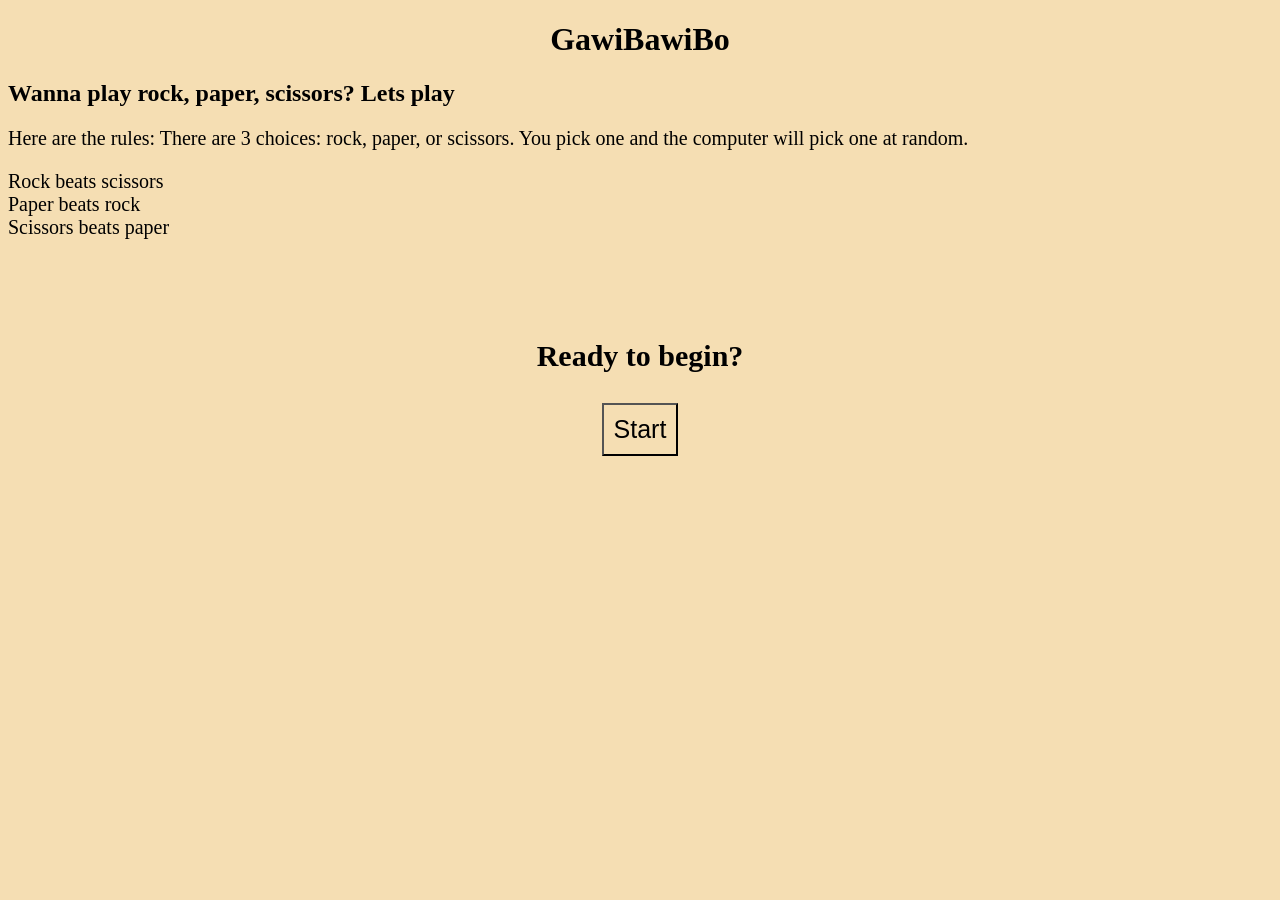
==== webpage.html @ f0f82da5 "display fixes" ====
<!DOCTYPE html>
<html>
    <head>
        <title>
            Korean Rock Paper Scissors
        </title>
        <link rel="stylesheet" href="webpage.css">
    </head>
    
    <body>
        <div id = "startScreen">
                
            <h1>
                GawiBawiBo
            </h1>
            <h2>
                Wanna play rock, paper, scissors? Lets play
            </h2>
            <p>
                Here are the rules: 
                There are 3 choices: rock, paper, or scissors. You pick one and the computer will pick one at random.
            </p>
            <p>
                Rock beats scissors<br>
                Paper beats rock<br>
                Scissors beats paper<br>
            </p>
            <h3>
                Ready to begin?
            </h3>
            <button id="startButton">
                Start
            </button>
        </div>

        <div id = "gameScreen">
            <button id="backButton">
                Back
            </button>
            <div id = "result"></div>

            <div id = "options">
                <button id="rockButton" class = "option">
                    Rock
                </button>
    
                <button id="paperButton" class = "option">
                    Paper
                </button>
    
                <button id="scissorsButton" class = "option">
                    Scissors
                </button>
            </div>

            <div id = "scoreboard">
                
            </div>
        </div>  
        <script src="webpage.js"></script>
    </body>
</html>
---- webpage.css ----
/* title */
h1
{
    text-align: center;
    color: black;
    
}

/* ready to begin ? */
h3
{
    text-align: center;
    margin-top: 100px;
    font-size: 30px;
}

/* rules */
p
{
    font-size: 20px;
}

#startButton
{
    display: block;
    cursor: pointer;
    padding: 10px;
    margin: auto;
    background-color: wheat;
    font-size: 25px;
}

#startButton:hover
{
    background-color: aquamarine
}

#backButton
{
    display: block;
    cursor: pointer;
    padding: 10px;
    background-color: wheat;
    font-size: 15px;
    position: absolute;
    top: 10px;
    right: 10px;
}

#backButton:hover
{
    background-color: aquamarine
}

#options
{
    display: flex;
    gap: 20px;
}

.option
{
    display: flex;
    gap: 20px;
    background-color: wheat;
    cursor: pointer;
    font-size: 25px;
}

.option:hover
{
    background-color: aquamarine;
}


body
{
    background-color: wheat;
}

#gameScreen
{
    display: none;
    justify-content: center;
    align-items: center;
    position: relative;
    height: 100vh;
}

#result
{
    position: absolute;
    top: 50px;
    text-align:center;
    font-size: 50px;
}
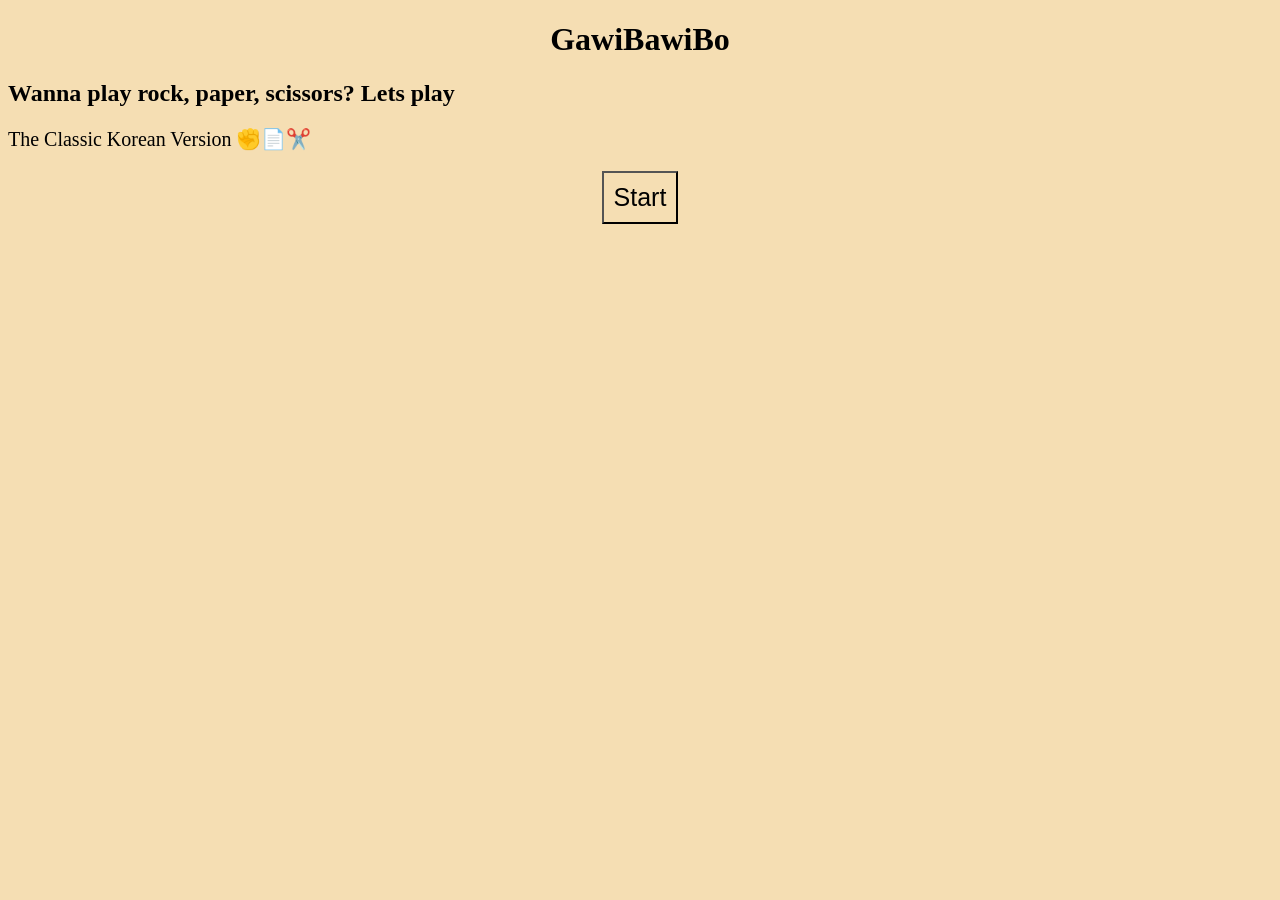
==== commit b1b6f614: "reorganization plus menu begin" ====
--- a/webpage.html
+++ b/webpage.html
@@ -1,62 +1,51 @@
 <!DOCTYPE html>
 <html>
-    <head>
-        <title>
-            Korean Rock Paper Scissors
-        </title>
-        <link rel="stylesheet" href="webpage.css">
-    </head>
-    
-    <body>
-        <div id = "startScreen">
-                
-            <h1>
-                GawiBawiBo
-            </h1>
-            <h2>
-                Wanna play rock, paper, scissors? Lets play
-            </h2>
-            <p>
-                Here are the rules: 
-                There are 3 choices: rock, paper, or scissors. You pick one and the computer will pick one at random.
-            </p>
-            <p>
-                Rock beats scissors<br>
-                Paper beats rock<br>
-                Scissors beats paper<br>
-            </p>
-            <h3>
-                Ready to begin?
-            </h3>
-            <button id="startButton">
-                Start
-            </button>
-        </div>
+<head>
+    <title>Korean Rock Paper Scissors</title>
+    <link rel="stylesheet" href="webpage.css">
+</head>
 
-        <div id = "gameScreen">
-            <button id="backButton">
-                Back
-            </button>
-            <div id = "result"></div>
+<body>
 
-            <div id = "options">
-                <button id="rockButton" class = "option">
-                    Rock
-                </button>
-    
-                <button id="paperButton" class = "option">
-                    Paper
-                </button>
-    
-                <button id="scissorsButton" class = "option">
-                    Scissors
-                </button>
-            </div>
+<div id="startScreen">
+    <div class="menuCard">
+    </div>
+    <h1>GawiBawiBo</h1>
 
-            <div id = "scoreboard">
-                
-            </div>
-        </div>  
-        <script src="webpage.js"></script>
-    </body>
+    <h2>Wanna play rock, paper, scissors? Lets play</h2>
+
+    <p class="subtitle"> The Classic Korean Version ✊📄✂️ </p>
+
+    <button id="startButton">Start</button>
+    </div>
+</div>
+
+
+<div id="gameScreen">
+
+    <button id="backButton">Back</button>
+
+    <div id="result"></div>
+
+    <div id="scoreboard">
+        You: 0 | Computer: 0
+    </div>
+
+    <div id="options">
+        <button id="rockButton" class="option">Rock</button>
+        <button id="paperButton" class="option">Paper</button>
+        <button id="scissorsButton" class="option">Scissors</button>
+    </div>
+
+</div>
+
+
+<div id="winScreen">
+    <h1 id="winnerText"></h1>
+    <button id="restartButton">Play Again</button>
+</div>
+
+<script src="webpage.js"></script>
+
+</body>
 </html>
--- a/webpage.css
+++ b/webpage.css
@@ -1,12 +1,18 @@
-/* title */
+/* BODY */
+
+body
+{
+    background-color: wheat;
+}
+
+/* TYPOGRAPHY */
+
 h1
 {
     text-align: center;
     color: black;
-    
 }
 
-/* ready to begin ? */
 h3
 {
     text-align: center;
@@ -14,69 +20,12 @@
     font-size: 30px;
 }
 
-/* rules */
 p
 {
     font-size: 20px;
 }
 
-#startButton
-{
-    display: block;
-    cursor: pointer;
-    padding: 10px;
-    margin: auto;
-    background-color: wheat;
-    font-size: 25px;
-}
-
-#startButton:hover
-{
-    background-color: aquamarine
-}
-
-#backButton
-{
-    display: block;
-    cursor: pointer;
-    padding: 10px;
-    background-color: wheat;
-    font-size: 15px;
-    position: absolute;
-    top: 10px;
-    right: 10px;
-}
-
-#backButton:hover
-{
-    background-color: aquamarine
-}
-
-#options
-{
-    display: flex;
-    gap: 20px;
-}
-
-.option
-{
-    display: flex;
-    gap: 20px;
-    background-color: wheat;
-    cursor: pointer;
-    font-size: 25px;
-}
-
-.option:hover
-{
-    background-color: aquamarine;
-}
-
-
-body
-{
-    background-color: wheat;
-}
+/* SCREENS */
 
 #gameScreen
 {
@@ -87,10 +36,102 @@
     height: 100vh;
 }
 
+#winScreen
+{
+    display: none;
+    text-align: center;
+    margin-top: 200px;
+}
+
+/* GAME UI */
+
 #result
 {
     position: absolute;
     top: 50px;
-    text-align:center;
+    text-align: center;
     font-size: 50px;
+}
+
+#scoreboard
+{
+    position: absolute;
+    top: 120px;
+    font-size: 35px;
+}
+
+/* BUTTONS (default) */
+
+button
+{
+    cursor: pointer;
+    background-color: wheat;
+}
+
+/* START BUTTON */
+
+#startButton
+{
+    display: block;
+    padding: 10px;
+    margin: auto;
+    font-size: 25px;
+}
+
+#startButton:hover
+{
+    background-color: aquamarine;
+}
+
+/* BACK BUTTON */
+
+#backButton
+{
+    display: block;
+    padding: 10px;
+    font-size: 15px;
+    position: absolute;
+    top: 10px;
+    right: 10px;
+}
+
+#backButton:hover
+{
+    background-color: aquamarine;
+}
+
+/* GAME OPTIONS */
+
+#options
+{
+    display: flex;
+    gap: 20px;
+}
+
+.option
+{
+    font-size: 25px;
+}
+
+.option:hover
+{
+    background-color: aquamarine;
+}
+
+/* WIN SCREEN */
+
+#winnerText
+{
+    font-size: 50px;
+}
+
+#restartButton
+{
+    padding: 15px;
+    font-size: 25px;
+}
+
+#restartButton:hover
+{
+    background-color: aquamarine;
 }
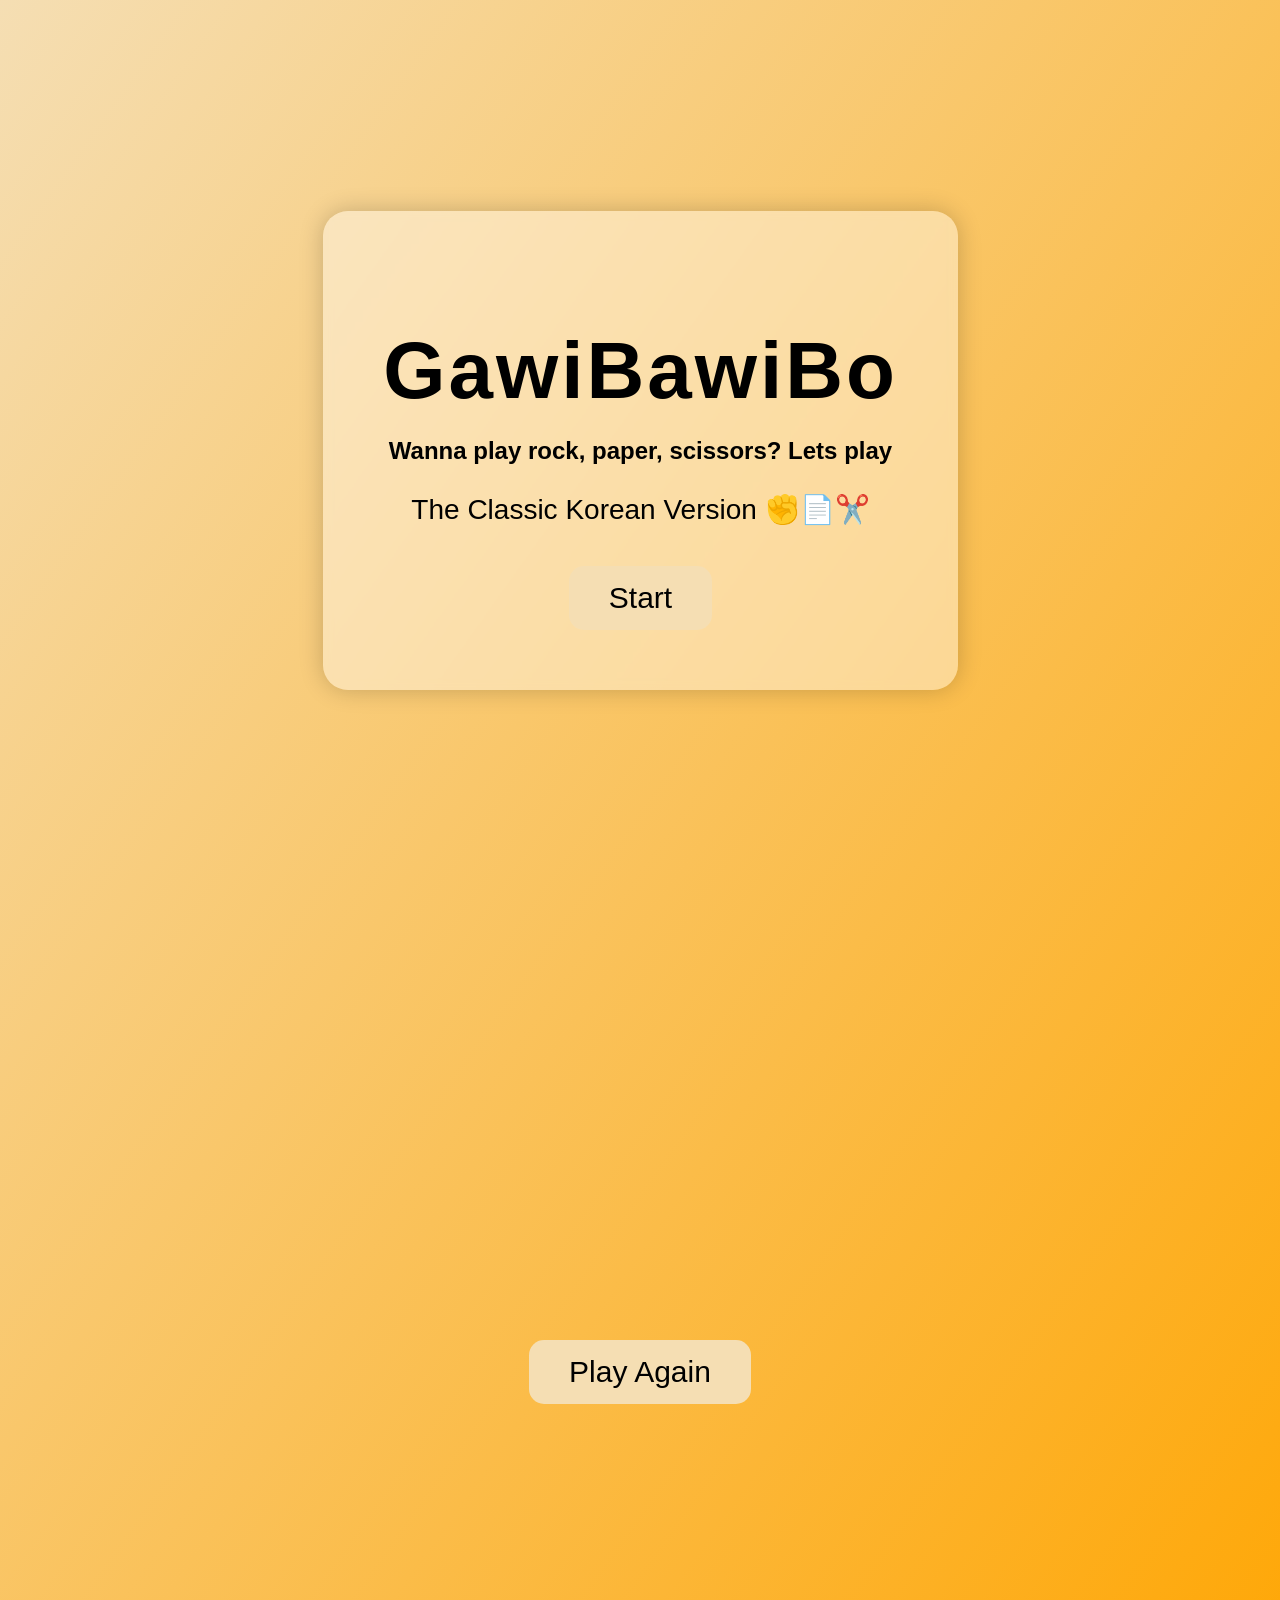
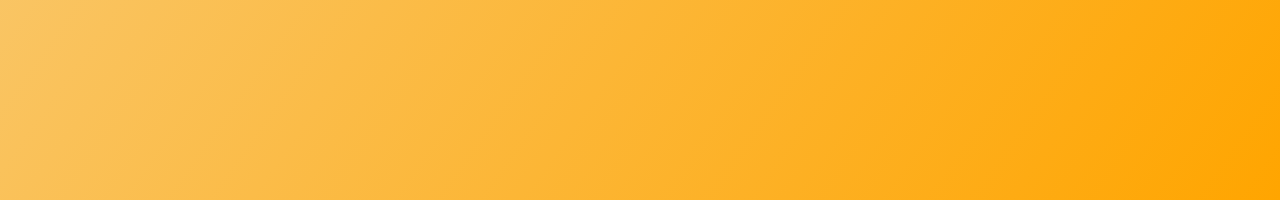
==== commit c99d5e6b: "titles into menu card + screen adjusting" ====
--- a/webpage.html
+++ b/webpage.html
@@ -9,14 +9,13 @@
 
 <div id="startScreen">
     <div class="menuCard">
-    </div>
-    <h1>GawiBawiBo</h1>
+        <h1>GawiBawiBo</h1>
 
-    <h2>Wanna play rock, paper, scissors? Lets play</h2>
+        <h2>Wanna play rock, paper, scissors? Lets play</h2>
 
-    <p class="subtitle"> The Classic Korean Version ✊📄✂️ </p>
+        <p class="subtitle"> The Classic Korean Version ✊📄✂️ </p>
 
-    <button id="startButton">Start</button>
+        <button id="startButton">Start</button>
     </div>
 </div>
 
--- a/webpage.css
+++ b/webpage.css
@@ -2,15 +2,18 @@
 
 body
 {
-    background-color: wheat;
+    background: linear-gradient(to bottom right, wheat, orange);
+    margin: 0;
+    font-family: arial, sans-serif;
 }
 
 /* TYPOGRAPHY */
 
 h1
 {
-    text-align: center;
-    color: black;
+    font-size: 80px;
+    margin-bottom: 10px;
+    letter-spacing: 3px;
 }
 
 h3
@@ -25,39 +28,72 @@
     font-size: 20px;
 }
 
+.subtitle
+{
+    font-size: 28px;
+    margin-bottom: 40px;
+}
+
 /* SCREENS */
+#startScreen, 
+#gameScreen,
+#winScreen
+{
+    height: 100vh;
+    width: 100%
+}
 
-#gameScreen
+#startScreen
+{
+    display: flex;
+    justify-content: center;
+    align-items: center;
+}
+
+#gameScreen 
 {
     display: none;
+    flex-direction: column;
     justify-content: center;
     align-items: center;
-    position: relative;
+
     height: 100vh;
+    width: 100%;
+
+    text-align: center;
 }
-
 #winScreen
 {
     display: none;
+    display: flex;
+    flex-direction: column;
+    justify-content: center;
+    align-items: center;
+}
+
+/* GAME MENU */
+.menuCard
+{
+    background-color: rgba(255, 255, 255, 0.4);
+    padding: 60px;
+    border-radius: 25px;
     text-align: center;
-    margin-top: 200px;
+    box-shadow: 0px 0px 25px rgba(0, 0, 0, 0.2);
+    backdrop-filter: blur(5px);
 }
 
 /* GAME UI */
 
-#result
+#result 
 {
-    position: absolute;
-    top: 50px;
-    text-align: center;
     font-size: 50px;
+    margin-bottom: 20px;
 }
 
 #scoreboard
 {
-    position: absolute;
-    top: 120px;
-    font-size: 35px;
+    font-size: 30px;
+    margin-bottom: 40px;
 }
 
 /* BUTTONS (default) */
@@ -72,15 +108,17 @@
 
 #startButton
 {
-    display: block;
-    padding: 10px;
-    margin: auto;
-    font-size: 25px;
+    padding: 15px 40px;
+    font-size: 30px;
+    border-radius: 15px;
+    border: none;
+    transition: 0.3s;
 }
 
 #startButton:hover
 {
     background-color: aquamarine;
+    transform: scale(1.1);
 }
 
 /* BACK BUTTON */
@@ -127,11 +165,15 @@
 
 #restartButton
 {
-    padding: 15px;
-    font-size: 25px;
+    padding: 15px 40px;
+    font-size: 30px;
+    border-radius: 15px;
+    border: none;
+    transition: 0.3s;
 }
 
 #restartButton:hover
 {
     background-color: aquamarine;
+    transform: scale(1.1);
 }
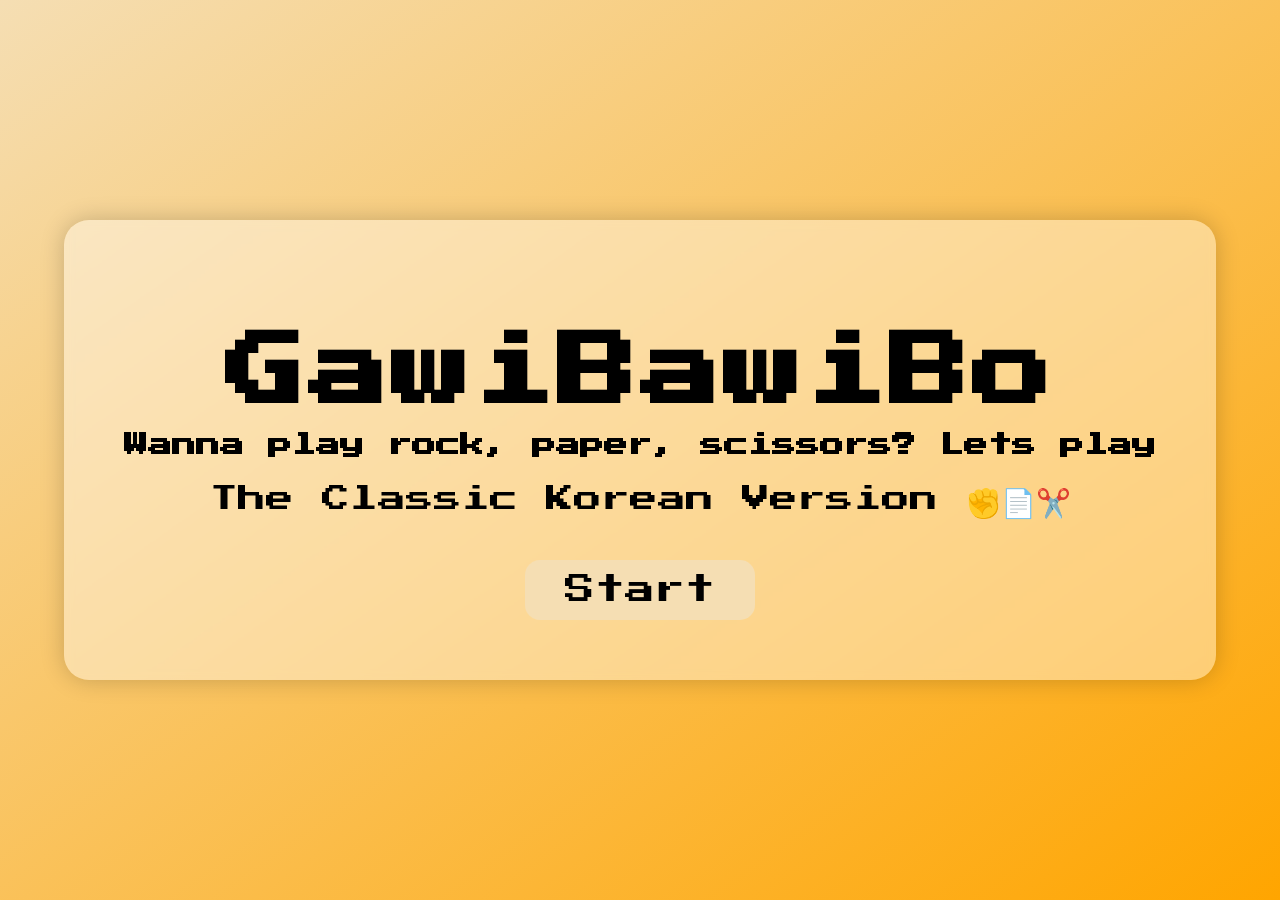
==== commit 67a2f562: "font change" ====
--- a/webpage.html
+++ b/webpage.html
@@ -3,6 +3,7 @@
 <head>
     <title>Korean Rock Paper Scissors</title>
     <link rel="stylesheet" href="webpage.css">
+    <link href="https://fonts.googleapis.com/css2?family=Press+Start+2P&display=swap" rel="stylesheet">
 </head>
 
 <body>
--- a/webpage.css
+++ b/webpage.css
@@ -40,7 +40,11 @@
 #winScreen
 {
     height: 100vh;
-    width: 100%
+    width: 100%;
+    justify-content: center;
+    align-items: center;
+    font-family: 'Press Start 2P', cursive;
+    
 }
 
 #startScreen
@@ -65,7 +69,6 @@
 #winScreen
 {
     display: none;
-    display: flex;
     flex-direction: column;
     justify-content: center;
     align-items: center;
@@ -80,20 +83,40 @@
     text-align: center;
     box-shadow: 0px 0px 25px rgba(0, 0, 0, 0.2);
     backdrop-filter: blur(5px);
-}
+    animation: floatIn 0.5s ease;
+}
+
+@keyframes floatIn 
+{
+    from
+    {
+        opacity: 0;
+        transform: translateY(100px);
+    }
+
+    to 
+    {
+        opacity: 1;
+        transform: translateY(0);
+    }
+}
+
 
 /* GAME UI */
 
 #result 
 {
-    font-size: 50px;
+    font-size: 30px;
     margin-bottom: 20px;
+    font-family: 'Press Start 2P', cursive;
+    text-shadow: 0 0 10px rgba(255, 200, 0, 0.8)
 }
 
 #scoreboard
 {
     font-size: 30px;
     margin-bottom: 40px;
+    font-family: 'Press Start 2P', cursive;
 }
 
 /* BUTTONS (default) */
@@ -102,6 +125,7 @@
 {
     cursor: pointer;
     background-color: wheat;
+    font-family: 'Press Start 2P', cursive;
 }
 
 /* START BUTTON */
@@ -136,6 +160,7 @@
 #backButton:hover
 {
     background-color: aquamarine;
+    transform: scale(1.1);
 }
 
 /* GAME OPTIONS */
@@ -154,6 +179,7 @@
 .option:hover
 {
     background-color: aquamarine;
+    transform: scale(1.1);
 }
 
 /* WIN SCREEN */
